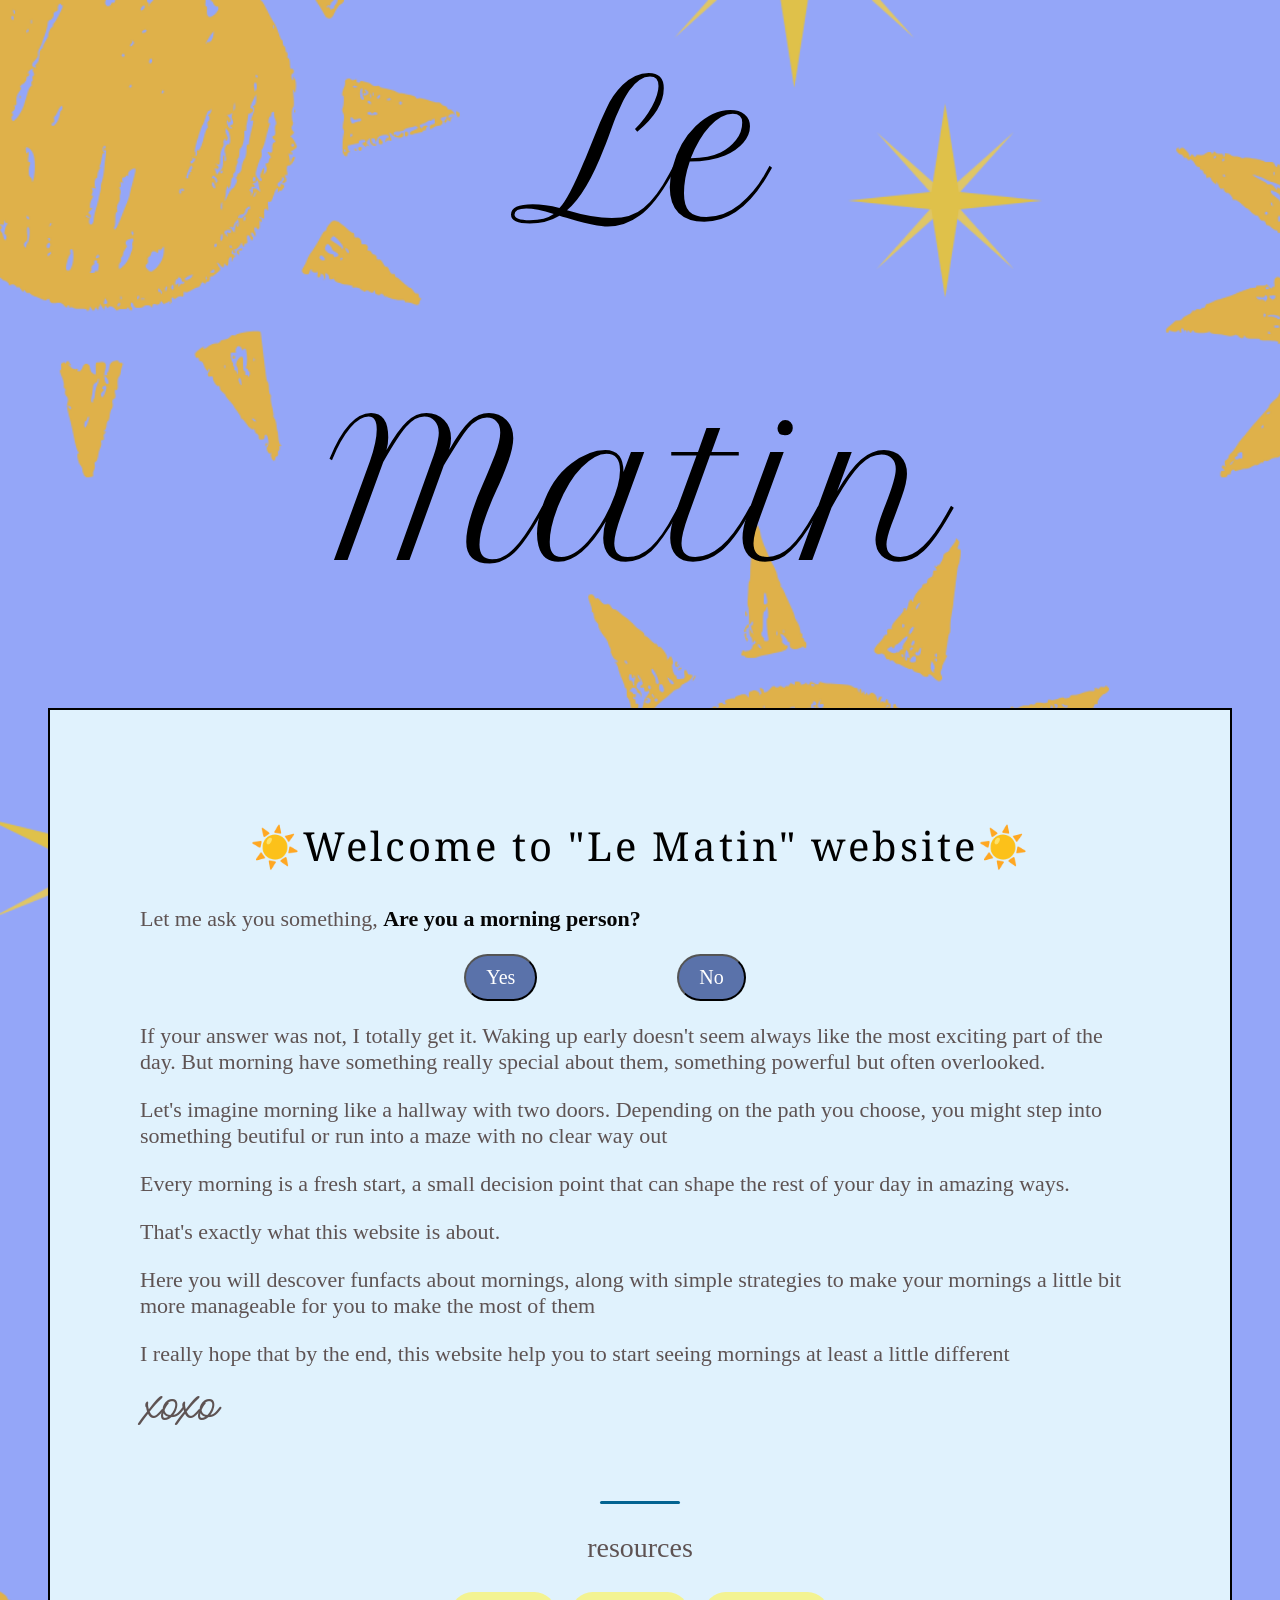
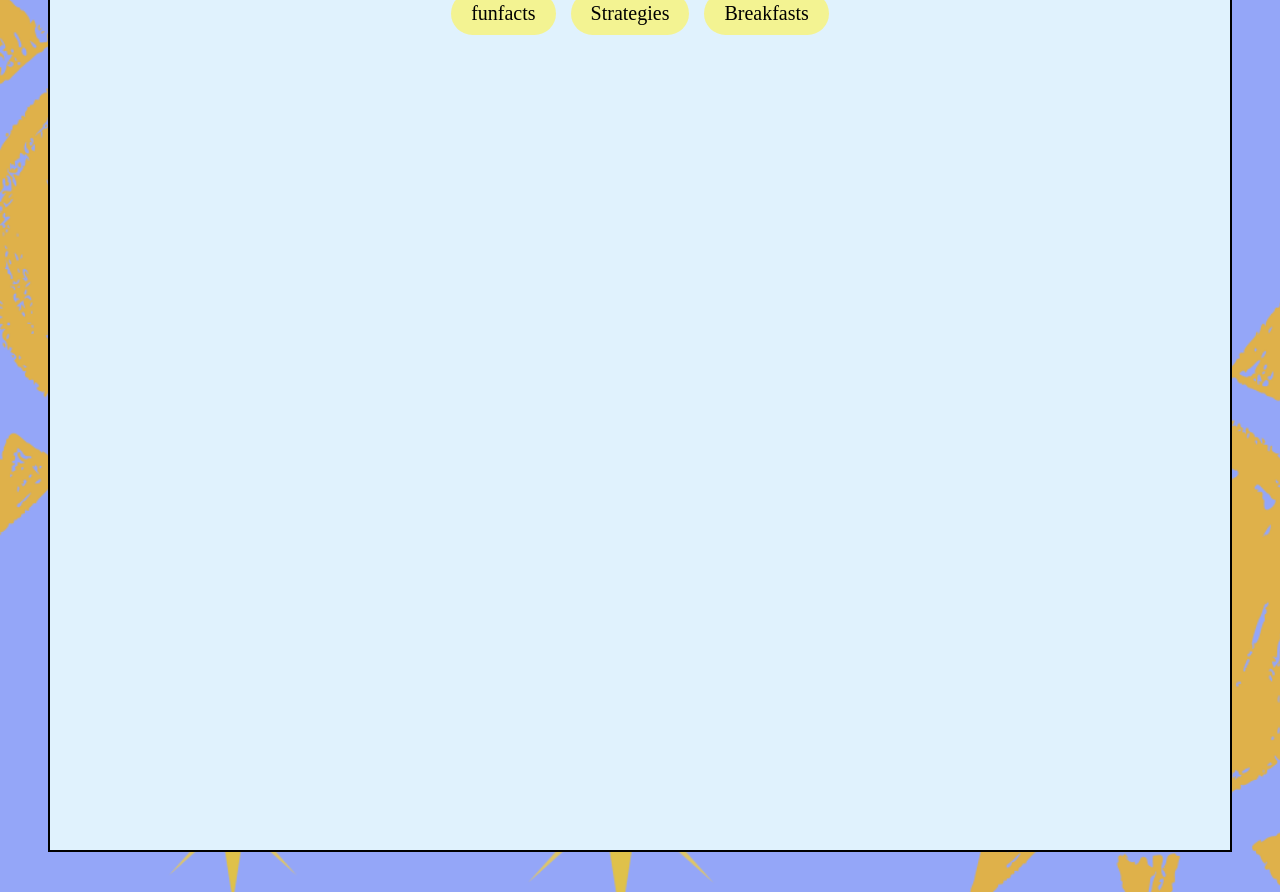
==== index.html @ 911b3281 "initial clean commit, because the last one got damage" ====
<!DOCTYPE html>
<html lang="en">
    <head>
        <meta charset="UTF-8">
        <meta name="viewport" content="width=device-width, initial-scale=1.0" />
        <title>Le Matin</title>
        <link rel="stylesheet" href="style.css">
       <link href="https://fonts.googleapis.com/css2?family=Sirivennela&display=swap" rel="stylesheet">
       <link href="https://fonts.googleapis.com/css2?family=Noto+Serif:ital,wght@0,100..900;1,100..900&display=swap" rel="stylesheet">
       <link href="https://fonts.googleapis.com/css2?family=Meow+Script&display=swap" rel="stylesheet">
    </head>

    <body class="home">
        <h1>Le</h1>
        <h1>Matin</h1>

        <div class="container">
            <div class="heading">
            <h2>☀️Welcome to "Le Matin" website☀️</h2>
            </div>
            <div class="words">
            <p>Let me ask you something, <span class="important">Are you a morning person?</span></p>
            <div class="buttons-options">
            <button id="button1">Yes</button>
            <p id="message1"></p>
            <button id="button2">No</button>
            <p id="message2"></p>
            </div>   
            <p>If your answer was not, I totally get it. Waking up early doesn't seem always like the most exciting part of the day.
                But morning have something really special about them, something powerful but often overlooked.</p>
            <p>Let's imagine morning like a hallway with two doors. Depending on the path you choose, you might step into something beutiful or run into a maze with no clear way out</p>
            <p>Every morning is a fresh start, a small decision point that can shape the rest of your day in amazing ways.</p>
            <p>That's exactly what this website is about.</p>
            <p>Here you will descover funfacts about mornings, along with simple strategies to make your mornings a little bit more manageable for you to make the most of them</p>
            <p>I really hope that by the end, this website help you to start seeing mornings at least a little different</p>
            <h3>xoxo</h3>
            </div>
            <div class="divider"></div>
            <p id="resources">resources</p>
            <div class="resources-buttons">
                <a href="funfacts.html" class="btn">funfacts</a>
                <a href="strategies.html" class="btn">Strategies</a>
                <a href="breakfasts.html" class="btn">Breakfasts</a>
            </div>
            </div>
        </div>


         <script src="script.js"></script>
    </body>
</html>
---- style.css ----
h1 {
    font-family: "Sirivennela", sans-serif ;
    font-size: 300px;
    font-weight: 550;
    text-align: center;
    margin: -20px;
}

.home {
    background: url(Background/background2\ \(1\).png);
    background-size: cover;
}

.container {
    height: calc(100vh - 0px);
    background-color: rgb(224, 242, 253);
    display: block;
    margin: 40px;
    border: 2px solid black;
    padding: 40px;
    padding-bottom: 800px;
}

h2{
    font-family: "Noto Serif", serif;
    text-align: center;
    font-size: 40px;
    font-weight: 400;
    padding-top: 35px;
    letter-spacing: 3px;
}

.words{
    font-family: 'Times New Roman', Times, serif;
    text-align: left;
    font-size: 22px;  
    margin-left: 50px;
    margin-right: 50px;
    color: rgb(94, 83, 83);
}

.divider {
  width: 80px;
  height: 3px;
  background-color: #026391;
  margin: 5px auto;
  border-radius: 10px;
}

.container h3{
     font-family: "Meow Script", cursive;
    font-weight: 400;
    font-size: 60px;
    margin-top: -20px;
}

#resources {
    font-family: 'Times New Roman', Times, serif;
    text-align: center;
    font-size: 28px;  
    margin-left: 50px;
    margin-right: 50px;
    color: rgb(94, 83, 83);
}

.important {
    color:rgb(5, 5, 5);
    font-weight: 700;
}

.buttons-options {
    display: flex;
    justify-content: center;
    align-items: center;
    gap: 70px;
    margin-top: 20px;
}

#button1 {
    background-color: rgba(73, 99, 160, 0.89);
    display: inline-block;
    font-family: 'Times New Roman', Times, serif;
    font-size: 20px;
    font-weight: 400;
    color: #ffffff;
    border-radius: 999px;
    cursor: pointer;
    padding: 10px 20px;  
    text-decoration: none; 
    transition: all 0.3s ease;
}

#button2 {
    background-color: rgba(73, 99, 160, 0.89);
    display: inline-block;
    font-family: 'Times New Roman', Times, serif;
    font-size: 20px;
    font-weight: 400;
    color: #ffffff;
    border-radius: 999px;
    padding: 10px 20px;  
    text-decoration: none; 
    transition: all 0.3s ease;
}

#button1:hover {
    background-color: rgba(152, 179, 243, 0.925);
    transform: scale(1.05);
}

#button1:active {
    background-color: rgba(73, 99, 160, 0.89);
    transform: scale(0.95);
    
}

#button2:hover {
    background-color: rgba(152, 179, 243, 0.925);
    transform: scale(1.05);
}

#button2:active {
    background-color: rgba(73, 99, 160, 0.89);
    transform: scale(0.95);
    
}

#message1 #message2 {
    font-family: 'Times New Roman', Times, serif;
    font-size: 16px;
    color: #000000;
    opacity: 0;              
    transition: opacity 0.7s ease;
}

.visible { 
    opacity: 1;
}

.resources-buttons {
    display: flex;
    justify-content: center;
    align-items: center;
    gap: 15px;
    margin-top: 20px;
}

.btn {
    display: inline-block;
    font-family: 'Times New Roman', Times, serif;
    font-size: 20px;
    font-weight: 400;
    background-color: #fdf363b0;
    color: #000000;
    border-radius: 933px;
    cursor: pointer;
    padding: 10px 20px;  
    text-decoration: none; 
    transition: transform 0.2s ease, background-color 0.3s ease;
}

.btn:hover {
    background-color: #fff240e3;
    transform: scale(1.05); 
}

.btn:active {
    background-color: #fff89ae3;
    transform: scale(0.95);
}
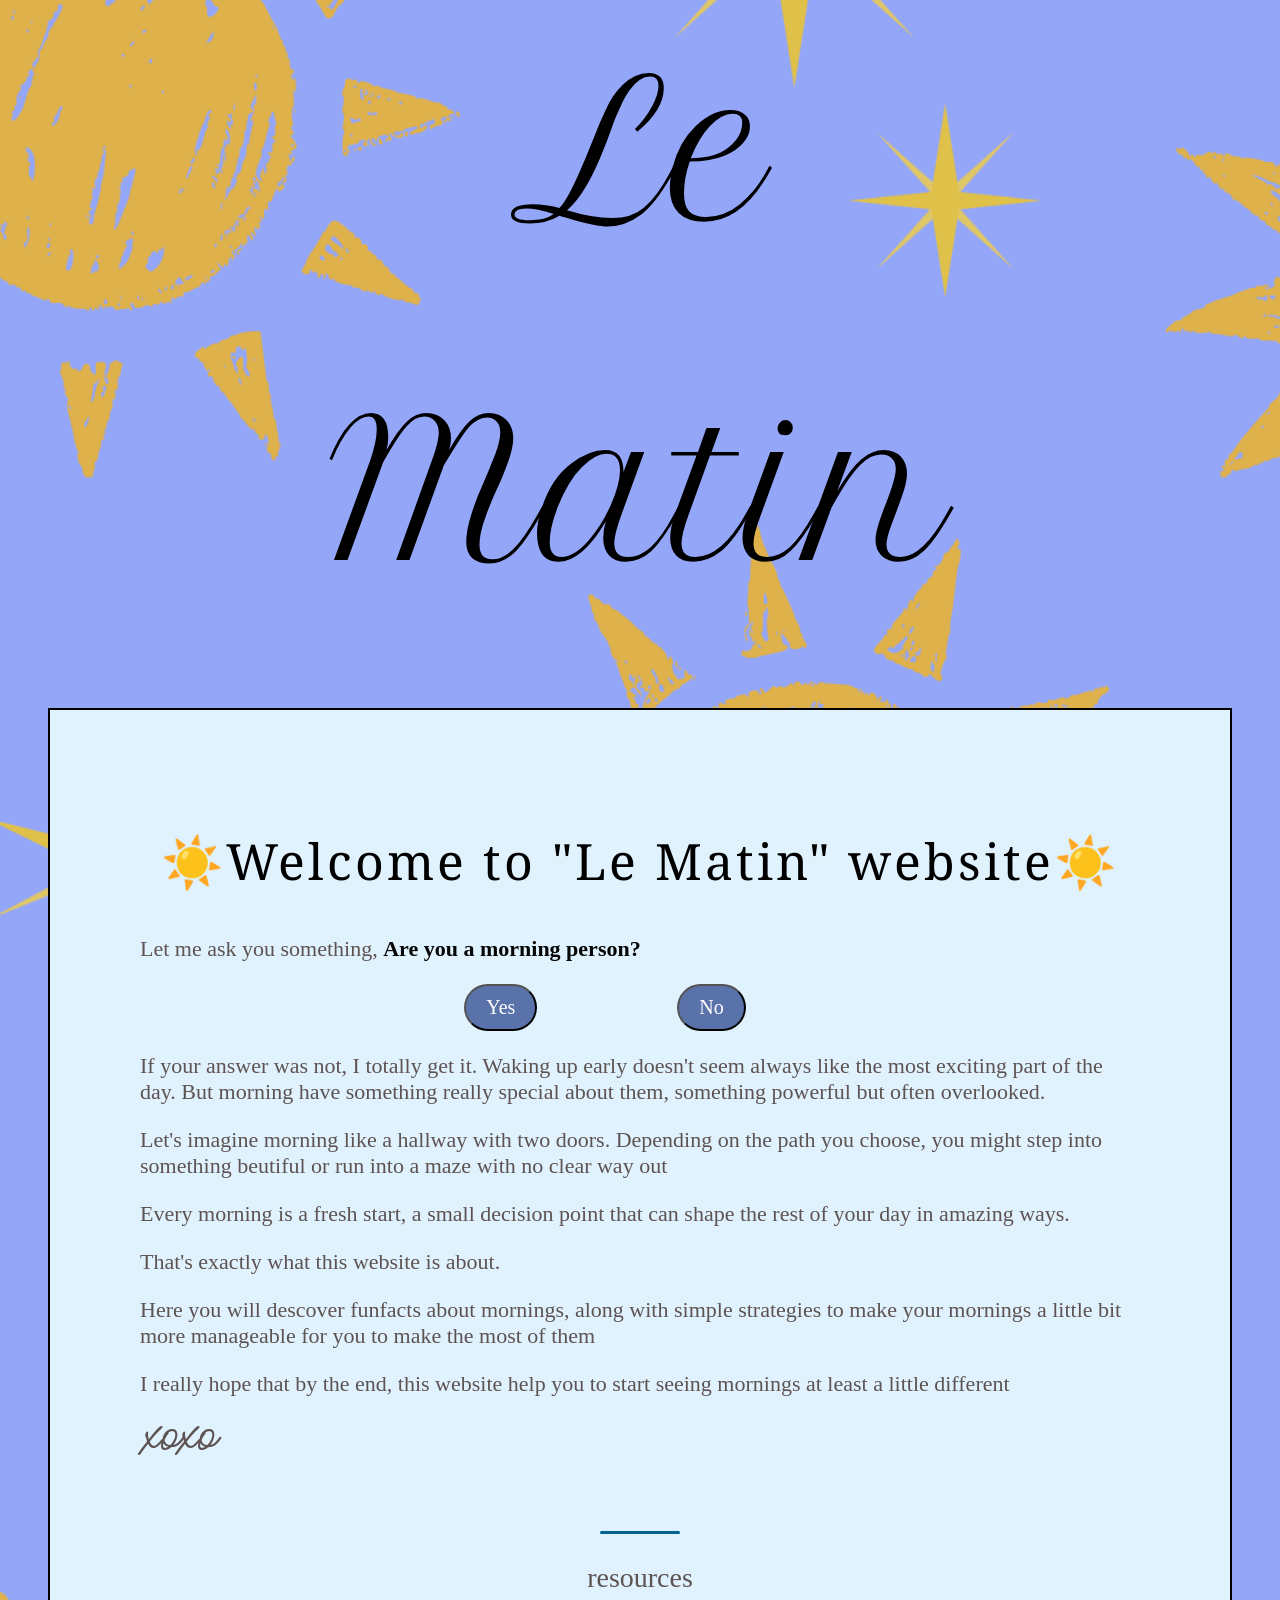
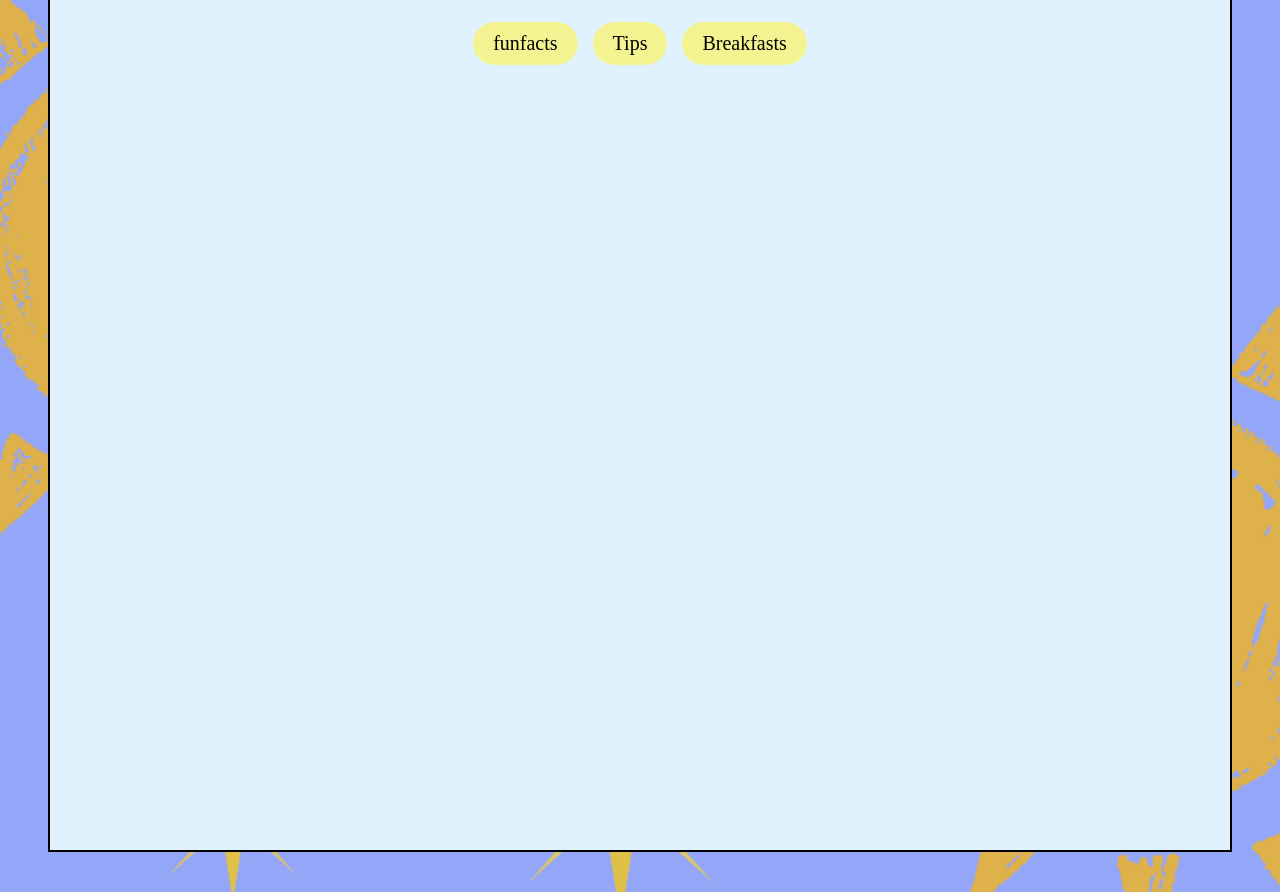
==== commit 42e2077a: "Fixed problems and started tips page" ====
--- a/index.html
+++ b/index.html
@@ -15,9 +15,7 @@
         <h1>Matin</h1>
 
         <div class="container">
-            <div class="heading">
             <h2>☀️Welcome to "Le Matin" website☀️</h2>
-            </div>
             <div class="words">
             <p>Let me ask you something, <span class="important">Are you a morning person?</span></p>
             <div class="buttons-options">
@@ -39,7 +37,7 @@
             <p id="resources">resources</p>
             <div class="resources-buttons">
                 <a href="funfacts.html" class="btn">funfacts</a>
-                <a href="strategies.html" class="btn">Strategies</a>
+                <a href="tips.html" class="btn">Tips</a>
                 <a href="breakfasts.html" class="btn">Breakfasts</a>
             </div>
             </div>
--- a/style.css
+++ b/style.css
@@ -24,7 +24,7 @@
 h2{
     font-family: "Noto Serif", serif;
     text-align: center;
-    font-size: 40px;
+    font-size: 50px;
     font-weight: 400;
     padding-top: 35px;
     letter-spacing: 3px;
@@ -169,9 +169,157 @@
     transform: scale(0.95);
 }
 
-
-
-
-
-
-
+.funfacts-body {
+    background: url(Background/background3.jpg);
+    background-size: cover;
+}
+
+.container2 {
+    height: calc(100vh - 0px);
+    background-color: rgb(243, 243, 243);
+    display: block;
+    margin: 80px;
+    border: 2px solid black;
+    padding: 40px;
+    padding-bottom: 8000px;
+}
+
+.breakfast-body {
+    background: url(Background/background5.jpg);
+    background-size: cover;
+}
+
+.strategies-body {
+    background: url(Background/background4.jpg);
+    background-size: cover;
+}
+    
+
+.breakfast-kinds {
+    font-family: "Libre Caslon Display", serif;
+    font-weight: 600;
+    text-align: left;
+    font-size: 40px;  
+    margin-left: 50px;
+    margin-right: 50px;
+    margin-bottom: -7px;
+    color: rgb(0, 0, 0);
+    letter-spacing: 3px;
+}
+
+.breakfast-box li {
+    margin-left: 60px;
+    font-family: 'Times New Roman', Times, serif;
+    font-size: 25px;
+    font-weight: 500;
+}
+
+.recipe li {
+    font-size: 16px;
+    margin-left: 10px;
+    font-family: 'Times New Roman', Times, serif;
+}
+
+.recipe p {
+    font-size: 18px;
+
+}
+
+.preparation {
+  display: none;          
+  margin-top: 10px;
+  padding: 10px;
+  background: #f0f8ff;
+  border-radius: 8px;
+  transition: all 0.5s ease;
+}
+
+button.toggleprep {
+  display: inline-block;
+    font-family: 'Times New Roman', Times, serif;
+    font-size: 15px;
+    font-weight: 400;
+    color: #000000;
+    border-radius: 933px;
+    cursor: pointer;
+    padding: 6px 12px;  
+    text-decoration: none; 
+    background-color: #ffcc70;
+    margin-top: 5px;
+    margin-bottom: 9px;
+    transition: transform 0.2s ease, background-color 0.3s ease;
+}
+
+button.toggleprep:hover {
+  background-color: #ffa500;
+}
+
+button.toggleprep:active {
+  background-color: #ffcc70;
+}
+
+.preparation {
+  font-family: 'Times New Roman', Times, serif;
+    font-size: 10px;
+    max-width: 750px;
+    margin-left: 10px;
+    background:#f0f8ff;
+    box-shadow: 0 15px 40px rgba(0,0,0,0.06);
+    line-height: 1.8;
+    text-align: left;
+    position:relative;
+    border-left: 6px solid #e8cfa0;
+    margin-bottom: 18px;
+    }
+
+    #container-3 {
+    display: block;
+    justify-content: center;
+    margin-top: 90px;
+    padding: 15px;
+    background-color: #fff8dc;
+    border-radius: 8px;
+    font-size: 1.1em;
+    text-align: center;
+    transition: all 0.5s ease;
+    }
+
+    #funfact-btn {
+    font-family: 'Times New Roman', Times, serif;
+    font-size: 20px;
+    color: #000000;
+    border-radius: 999px;
+    cursor: pointer;
+    padding: 15px;  
+    text-decoration: none; 
+    background-color: #f4ff5b;
+    margin-top: 5px;
+    margin-bottom: 9px;
+    transition: transform 0.2s ease, background-color 0.3s ease;
+    }
+
+    #funfact-btn:hover {
+        background-color: #f4fa9b;
+    }
+
+    #funfact-btn:active {
+        background-color: #f4ff5b;
+    }
+
+#funfact {
+    font-family: "Noto Serif", serif;
+    text-align: center;
+    font-size: 20px;
+    font-weight: 400;
+    padding-top: 9px;
+    letter-spacing: 4px;
+    margin-top: -20px;
+    color: #2c2c2c;
+}
+
+.tips {
+    font-size: 18px;
+    margin-left: 10px;
+    font-family: 'Times New Roman', Times, serif;
+    color: #000000;
+}
